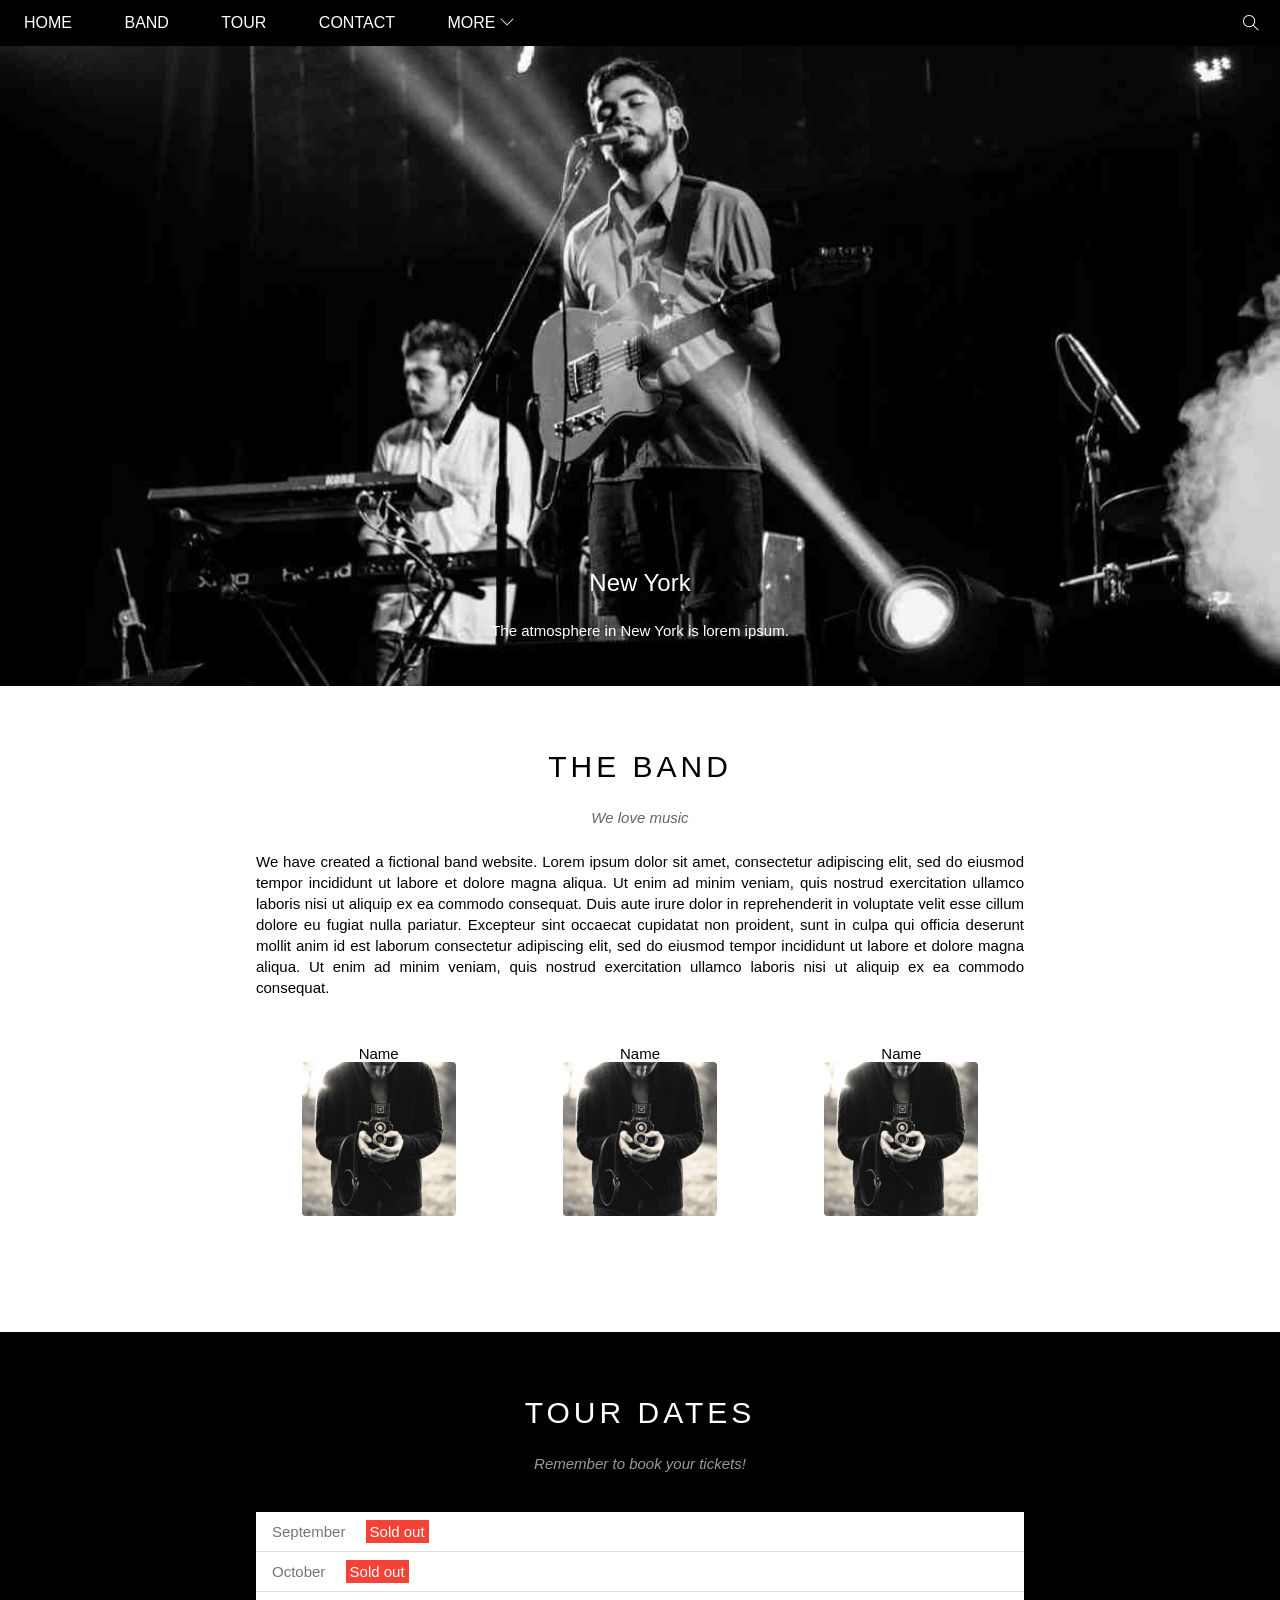
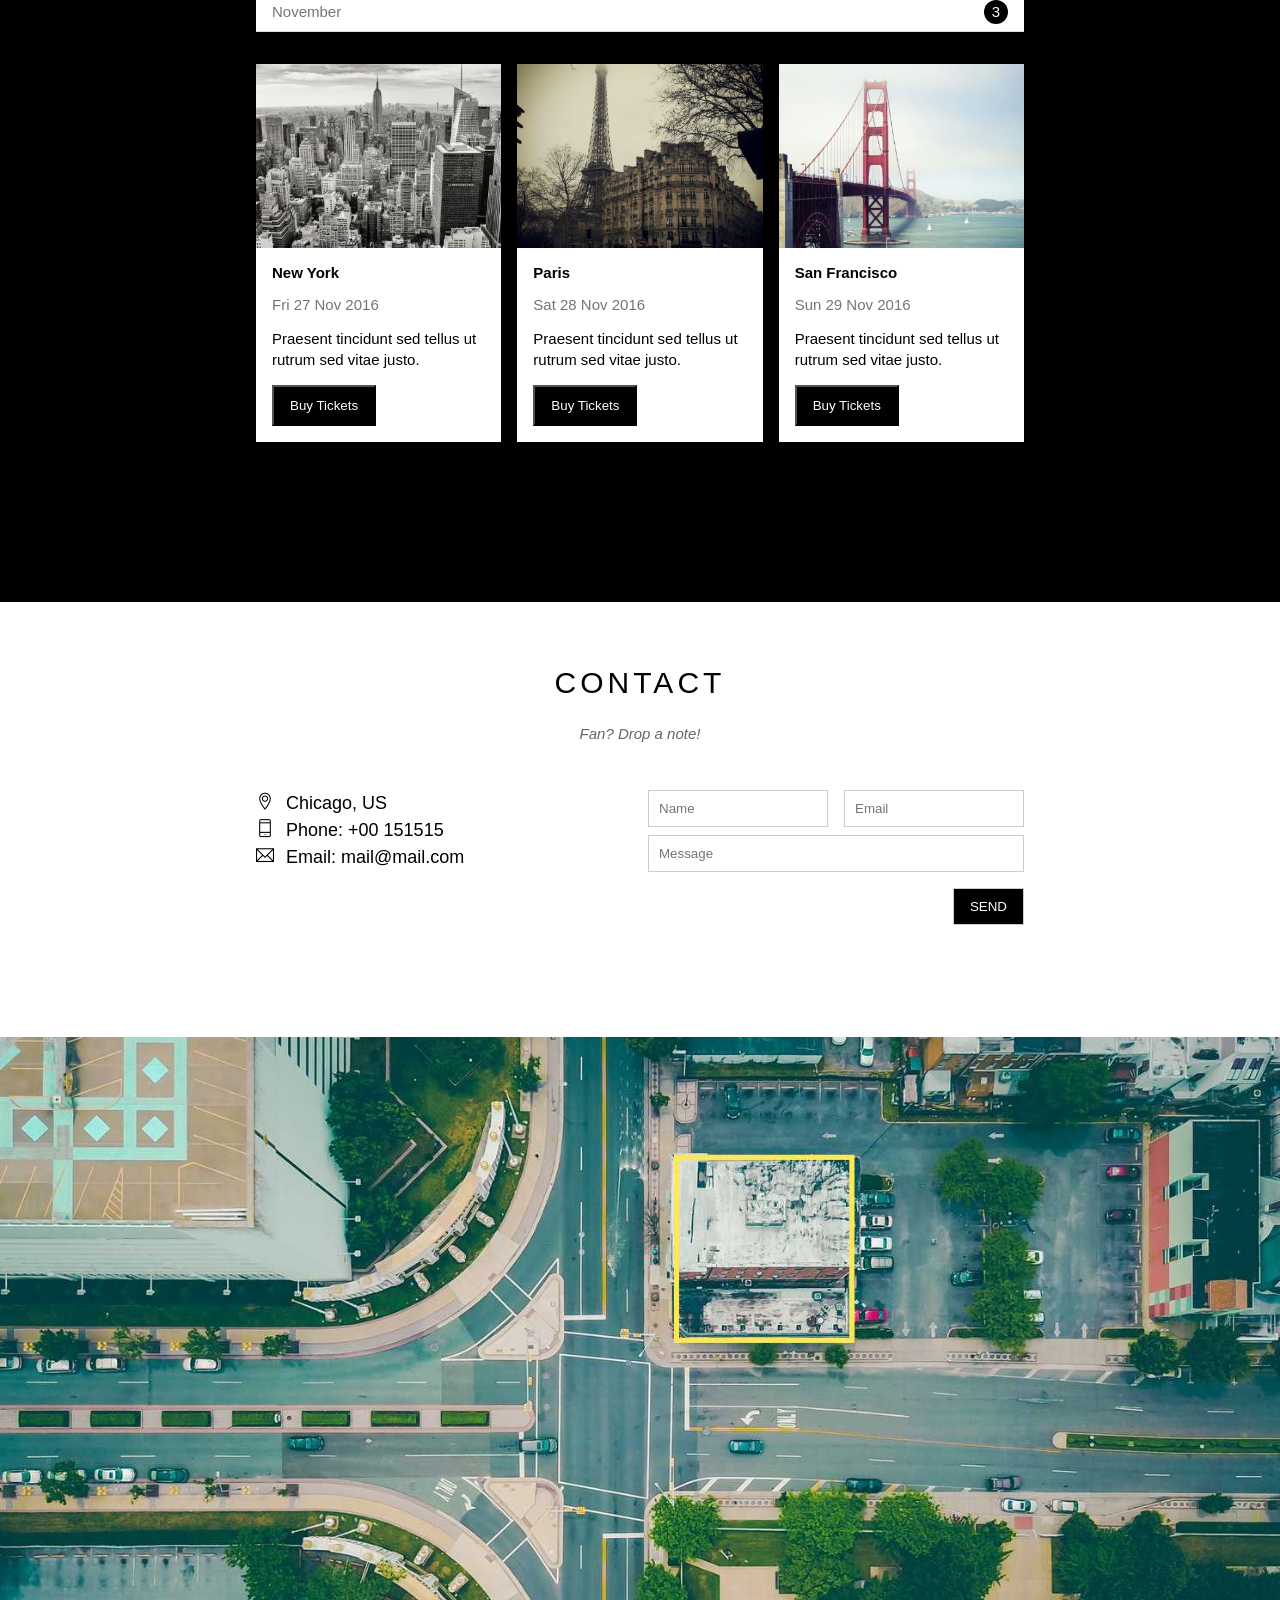
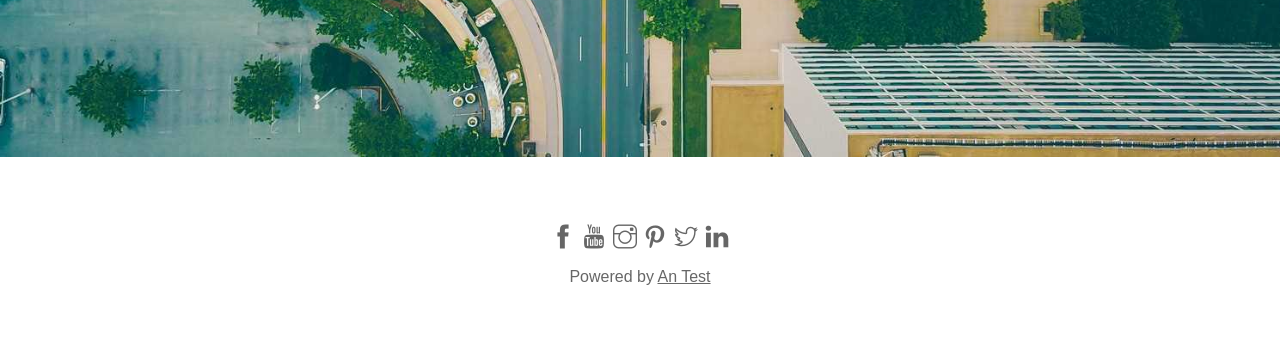
==== index.html.html @ 54dcb608 "upload" ====
<!DOCTYPE html>
<html>
    <head>
        <title>Wed An</title>
        <meta charset="utf-8">
        <link rel="stylesheet" href="./assets/css.style.css">
        <link rel="stylesheet" href="./assets/font/themify-icons/themify-icons.css">
        <link rel="stylesheet" href="./assets/responsive.css">
        <meta name="viewport" content="width=device-width, initial-scale=1">
    </head>
    <body>                          
        <div id="main">
            <div id="header">
                <!-- Begin:nav -->
             <ul id="nav">
                 <li><a href="#">Home</a></li>
                 <li><a href="#band">Band</a></li>
                 <li><a href="#tour">Tour</a></li>
                 <li><a href="#contact">Contact</a></li>
                 <li><a>More <i class="icon-down ti-angle-down"></i></a>
                    <ul class="subnav">
                        <li><a href="">Merchandise</a></li>
                        <li><a href="">Extras</a></li>
                        <li><a href="">Media</a></li>
                    </ul>
                 </li>
             </ul>
                <!-- End:nav -->

                <!-- Begin:search -->
                <div class="search-header">
                 <i class="search-icon ti-search"></i>
                </div>
                <!-- End:search -->
                <div  id="mobile-menu" class="menu-mobile-btn">
                    <i class="menu ti-menu"></i>
                </div>
            </div>
        
            <div id="slider">
                <div class="text-content">
                    <h2 class="text-heading">New York</h2>
                    <div class="text-description">The atmosphere in New York is lorem ipsum.</div>
                </div>
            </div>
            <div id="content">
                <!-- About-section -->
                <div id="band" class="content-section">
                    <h2 class="section-heading">THE BAND</h2>
                    <p class="section-sub-heading">We love music</p>
                    <p class="about-text">We have created a fictional band website. Lorem ipsum dolor sit amet, consectetur adipiscing elit, sed do eiusmod tempor incididunt ut labore et dolore magna aliqua. Ut enim ad minim veniam, quis nostrud exercitation ullamco laboris nisi ut aliquip ex ea commodo consequat. Duis aute irure dolor in reprehenderit in voluptate velit esse cillum dolore eu fugiat nulla pariatur. Excepteur sint occaecat cupidatat non proident, sunt in culpa qui officia deserunt mollit anim id est laborum consectetur adipiscing elit, sed do eiusmod tempor incididunt ut labore et dolore magna aliqua. Ut enim ad minim veniam, quis nostrud exercitation ullamco laboris nisi ut aliquip ex ea commodo consequat.</p>
                    <div class="row members-list">
                        <div class="col col-three text-center">
                            <p class="member-name">Name</p>
                            <img src="./assets/img/member/band.jpg" alt="name" class="member-img">
                        </div>
                        <div class="col col-three text-center">
                            <p class="member-name">Name</p>
                            <img src="./assets/img/member/band.jpg" alt="name" class="member-img">
                        </div>
                        <div class="col col-three text-center">
                            <p class="member-name">Name</p>
                            <img src="./assets/img/member/band.jpg" alt="name" class="member-img">
                        </div>
                    </div>
                </div>
                <!-- About-section -->

                <!-- Tour-section -->
                <div id="tour" class="tour-section">
                 <div class="content-section">
                    <h2 class="section-heading">TOUR DATES</h2>
                    <p class="section-sub-heading">Remember to book your tickets!</p>
                    <ul class="tickets-list">
                        <li>September <span class="sold-out">Sold out</span></li>
                        <li>October <span class="sold-out">Sold out</span></li>
                        <li>November <span class="quantity">3</span></li>
                    </ul>
                    <!-- places -->
                    <div class="row places-list">
                         <div class="col col-three">
                            <img src="./assets/img/tour-img/newyork.jpg" alt="New York" class="place-img">
                            <div class="place-body">
                                <h3 class="place-heading">New York</h3>
                                <p class="place-time">Fri 27 Nov 2016</p>
                                <p class="place-text">Praesent tincidunt sed tellus ut rutrum sed vitae justo.</p>
                                <button class="btn place-buy js-buy-ticket">Buy Tickets</button>
                            </div>
                        </div>
                         <div class="col col-three">
                            <img src="./assets/img/tour-img/paris.jpg" alt="Paris" class="place-img">
                            <div class="place-body">
                                <h3 class="place-heading">Paris</h3>
                                <p class="place-time">Sat 28 Nov 2016</p>
                                <p class="place-text">Praesent tincidunt sed tellus ut rutrum sed vitae justo.</p>
                                <button class=" place-buy js-buy-ticket">Buy Tickets</button>
                            </div>
                         </div>
                        <div class="col col-three">
                            <img src="./assets/img/tour-img/sanfran.jpg" alt="San Francisco" class="place-img">
                            <div class="place-body">
                                <h3 class="place-heading">San Francisco</h3>
                                <p class="place-time">Sun 29 Nov 2016</p>
                                <p class="place-text">Praesent tincidunt sed tellus ut rutrum sed vitae justo.</p>
                                <button class=" place-buy js-buy-ticket">Buy Tickets</button>
                            </div>
                        </div>    
                    </div>
                    
                 </div>
                </div>
                <!-- Contact -->
                <div id="contact" class="content-section">
                    <h2 class="section-heading">CONTACT</h2>
                    <p class="section-sub-heading">Fan? Drop a note!</p>
                    <div class="row contact-content">
                        <div class="col col-haft contact-info">
                            <p><i class="ti-location-pin"></i>Chicago, US</p>
                            <p><i class="ti-mobile"></i>Phone: +00 151515</p>
                            <p><i class="ti-email"></i>Email: mail@mail.com</p>
                        </div>
                        <div class="col col-haft contact-form">
                            <form action="">
                                <div class="row">
                                    <div class="col col-haft">
                                        <input type="text" name="" required placeholder="Name" class="form-control ">
                                    </div>
                                    <div class="col col-haft ">
                                        <input type="email" name="" required placeholder="Email" class="form-control">
                                    </div>
                                </div>
                                <div class="row mt-8">
                                    <div class="col col-full">
                                        <input type="text" name="" required placeholder="Message" class="form-control">
                                    </div>
                                </div>
                                <input class="form-submit mt-16" type="submit" value="SEND">
                            </form>
                        </div>
                    </div>
                </div>
                <div class="map-section">
                    <img src="./assets/img/map/map.jpg" alt="Map" class="">
                </div>
            </div>

            <div id="footer">
                <div class="socials-list">
                    <a href=""><i class="ti-facebook"></i></a>
                    <a href=""><i class="ti-youtube"></i></a>
                    <a href=""><i class="ti-instagram"></i></a>
                    <a href=""><i class="ti-pinterest"></i></a>
                    <a href=""><i class="ti-twitter"></i></a>
                    <a href=""><i class="ti-linkedin"></i></a>
                </div>
                <p class="copyright">Powered by <a href="" class="">An Test</a></p>
            </div>
        </div>
        <div class="modal js-modal">
            <div class="modal-container js-modal-container">
                <div class="modal-close js-modal-close">
                    <ti class="ti-close"></ti>
                </div>
                <header class="modal-header">
                    <i class="modal-heading-icon ti-bag"></i>
                    Tickets
                </header>
                <div class="modal-body">
                    <label for="ticket-quality" class="modal-label">
                        <i class="ti-shopping-cart"></i>
                        Tickets, $15 per person
                    </label>
                    <input id="ticket-quality" type="text" class="modal-input" placeholder="How many ?">
                    <label for="ticket-email" class="modal-label">
                        <i class="ti-user"></i>
                        Send to
                    </label>
                    <input id="ticket-email" type="email" class="modal-input" placeholder="Enter email... ">
                    <button id="buy-tickets">
                        Pay <i class="ti-check"></i>
                    </button>
                </div>
                <footer class="modal-footer">
                    <p class="modal-help">Need <a href="">help</a></p>
                </footer>
            </div>
        </div>

<script>
    const buyBtns = document.querySelectorAll('.js-buy-ticket')
    const modal = document.querySelector('.js-modal')
    const closeModal = document.querySelector('.js-modal-close')
    const modalcontainer = document.querySelector('.js-modal-container')
    function showModal () {
        modal.classList.add('open')
    }
    function offModal() {
        modal.classList.remove('open')
    }
    for(const buyBtn of buyBtns) {
        buyBtn.addEventListener('click', showModal)
    }
    closeModal.addEventListener('click',offModal)
    modal.addEventListener('click',offModal)
    modalcontainer.addEventListener('click', function(event){
        event.stopPropagation()
    })
</script>

<script>
    var header = document.getElementById('header');
    var mobileMenu = document.getElementById('mobile-menu');
    var headerHeight = header.clientHeight
    mobileMenu.onclick = function(){
    var isClosed = header.clientHeight === headerHeight;
    if (isClosed){
    header.style.height = 'auto';
    } else {
    header.style.height = null;
    }
    }
    // Tự động đóng khi chọn menu
    
        var menuItems = document.querySelectorAll('#nav li a[href*="#"]');
        for (var i = 0; i<menuItems.length; i++){
            var menuItem = menuItems[i];
            
            menuItem.onclick = function (event){
                var isParentMenu = this.nextElementSibling && this.nextElementSibling.classList.contains('subnav')
                if(isParentMenu){
                    event.preventDefaut(event);
                }else{
                header.style.height = null ;
                }
            }
        }






    </script>
    
    
    
    </body>
</html>
---- assets/css.style.css ----
*{
    padding: 0;
    margin: 0;
    box-sizing: border-box;
}

#main{
font-family: Arial, Helvetica, sans-serif ;
scroll-behavior: smooth;
}



/* Common */
.clear{
    clear: both;
}

.text-center{
    text-align: center !important ;
}

.mt-8{
    margin-top: 8px;
}
.mt-16{
    margin-top: 16px;
}

.row{
    margin-left: -8px;
    margin-right: -8px;
}

.row::after{
    display: block;
    content: "";
    clear: both;
}

.col{
    float: left;
    padding-left: 8px;
    padding-right: 8px;
}

.col-full{
    width: 100%;
}

.col-haft{
    width: 50%;
}

.col-three{
    width: 33.33333%;
}

/* Header */

#header{
    position: fixed;
    top: 0;
    left: 0;
    right: 0;
    height: 46px;
    background-color: black;
    z-index: 1;
}

/* Header */

#nav{
    display: inline-block;
}

#nav, .subnav{
    list-style-type: none;
}

#nav>li{
    display: inline-block;
}

#nav li {
    position: relative;
}

#nav>li>a{
    text-transform: uppercase;
}

#nav li a{
    color: white;
    text-decoration: none;
    line-height: 46px;
    padding: 0 24px;
    display:block;
}


#nav>li:hover>a{
    color: black;
    background-color: gray;
}

#nav li:active>a,
#nav .subnav li:hover{
    color: black;
    background-color: gray;
}

#nav .subnav{
    display: none;
    position: absolute;
    background-color: white;
    box-shadow: 0 0 10px rgba(0, 0, 0, .4);
}

#nav .subnav a{
    color: black;
    padding: 0 12px;
    min-width: 160px;
}



#nav li:active .subnav{
    display: block; 
}

#nav li:hover .subnav{
    display: block;
} 

#nav .icon-down{
    font-size: 14px;
}

#header .menu-mobile-btn{
    position: absolute;
    top: 0;
    right: 0;
    display: none;
}

#header .menu-mobile-btn,
#header .search-header{
    float: right;
}

#header .search-header:hover{
    background-color: tomato;
    cursor: pointer;
}

#header .menu-mobile-btn:hover{
    background-color: #ccc;
}

#header .menu-mobile-btn:hover .menu{
    color: black;
}

#header .menu,
#header .search-icon{
    color: white;
    line-height: 46px;
    padding: 0 21px;
}

/* End-Header */

/* Slider */

#slider{
    margin-top: 46px;
    padding-top: 50%;
    background: url(./img/slider/chicago.jpg) top center / cover no-repeat;
    position: relative;
}

#slider .text-content{
    position: absolute;
    bottom: 47px;
    color: white;
    width: 100%;
    
}
#slider .text-heading{
    font-weight: 500;
    font-size: 24px;
    text-align: center;
 }
#slider .text-description{
    font-size: 15px;
    margin-top: 25px;
    text-align: center;
}

/* End-Slider */

/* Content */


#content .content-section{
    width: 800px;
    max-width: 100%;
    margin-left: auto;
    margin-right: auto;
    padding: 64px 0 112px;
    padding-left: 16px;
    padding-right: 16px;
}
#content .section-heading{
    text-align: center;
    font-size: 30px;
    font-weight: 500;
    letter-spacing: 4px;
}

#content .section-sub-heading{
    text-align: center;
    font-size: 15px;
    margin-top: 25px;
    margin-bottom: 25px;
    font-style: italic;
    opacity: 0.6;
}

#content .about-text{
    font-size: 15px;
    text-align: justify;
    line-height: 1.4;
}

#content .members-list{
    margin-top: 47px;
}

#content .member-name{
    font-size: 15px;
}

#content .member-img{
    width: 154px;
    border-radius: 4px;
}

/* Tour-Section */

.tour-section{
    background-color: black;
}

.tour-section .section-heading,
.tour-section .section-sub-heading{
    color: white;
}

.tickets-list{
    background-color: white;
    margin-top: 40px;
    color: #757575;
}

.tickets-list li{
    font-size: 15px;
    list-style: none;
    padding: 11px 16px;
    border-bottom: 1px solid #ddd;
}

.tickets-list .sold-out{
    background-color: #f44336;
    color: white;
    padding: 3px 4px;
    margin-left: 16px;
}

.tickets-list .quantity{
    float: right;
    width: 24px;
    height: 24px;
    background-color: black;
    color: white;
    border-radius: 50%;
    text-align: center;
    line-height: 24px;
    margin-top: -3px;
}

/* Places */

.places-list{ 
    margin-top: 32px;
    margin-bottom: 48px;
}

.place-img:hover{
    opacity: 0.6;
}

.place-img{
    width: 100%;
    display: block;
}


.place-body{
    background-color: white;
    padding: 16px;
    font-size: 15px;
}


.place-heading{
    font-size: 15px;
    font-weight: 600;
}


.place-time{
    margin-top: 15px;
    color: #757575;
}  


.place-text{
    margin-top: 15px;
    line-height: 1.4;
}

.place-buy:hover{
    color: black;
    background-color: #ccc;
}

.place-buy{
    color: white;
    background-color: black;
    text-decoration: none;
    padding: 11px 16px;
    display: inline-block;
    margin-top: 15px;
}

.modal{
    position: fixed;
    left: 0;
    right: 0;
    bottom: 0;
    top: 0;
    background-color: rgba(0, 0, 0, .4);
    display: none;
    align-items: center;
    justify-content: center;
    font-family: Arial, Helvetica, sans-serif;
}

.modal.open{
    display: flex;
}

.modal-container{
    background-color: white;
    width: 900px;
    max-width: calc(100% - 32px);
    min-height: 200px;
    position: relative;
    animation: animation ease 0.9s;
}

.modal-close:hover{
    opacity: 1.5;
}

.modal-close{
    position: absolute;
    right: 0;
    top: 0;
    padding: 12px;
    color: white;
    cursor: pointer;
    opacity: 0.8;
}

.modal-header{
    background-color: #009688;
    height: 130px;
    display: flex;
    align-items: center;
    justify-content: center;
    color: white;
    font-size: 30px;
}

.modal-heading-icon{
    margin-right: 16px;
}

.modal-body{
    padding: 16px;
}

.modal-label{
    display: block;
    font-size: 15px;
    margin-bottom: 12px;
}

.modal-input {
    border: 1px solid #ccc;
    width: 100%;
    padding: 10px;
    font-size: 15px;
    margin-bottom: 24px;
}

#buy-tickets:hover{
    opacity: 0.8;
    color: black;
}

#buy-tickets {
    background: #009688;
    border: none;
    width: 100%;
    color: white;
    font-size: 15px;
    padding: 18px;
    text-transform: uppercase;
    cursor: pointer;
}

.modal-footer{
    padding: 16px;
    float: right;
}

.modal-footer a{
    color: #2196f3;
}

/* Contact */
.contact-content{
    margin-top: 48px;
}

.contact-info{
    font-size: 18px;
    line-height: 1.5;
}

.contact-info i[class*=ti-]{
    width: 30px;
    display: inline-block;
}

.contact-form{
    font-size: 15px;
}

.contact-form .form-control{
    padding: 10px;
    border: 1px solid #ccc;
    width: 100%;
}

.contact-form .form-submit:hover{
    background-color: #ccc;
    cursor: pointer;
    color: black;
}

.contact-form .form-submit{
    background-color: black;
    color: white;
    border: 1px solid #ccc;
    padding: 10px 16px;
    float: right;
}

.map-section img{
    width: 100%;
}

/* Footer */

#footer{
    padding: 64px 16px;
    text-align: center;
}

#footer .socials-list{
    font-size: 24px;
}

#footer .socials-list a{
    text-decoration: none;
    color: rgba(0, 0, 0, .6);
}
#footer .copyright a:hover,
#footer .socials-list a:hover{
    color: rgba(0, 0, 0, .2);

}

#footer .copyright{
    margin-top: 15px;
    color: rgba(0, 0, 0, .6);
}

#footer .copyright a{
    color: rgba(0, 0, 0, .6);

}


/* Mobile */
@media (max-width: 740px) {
    #nav > li{
        display: block;
    }

    #nav > li:first-child{
        display: inline-block;
    }

    #nav li a{
        padding: 1px 24px;
    }

    #nav .subnav{
        position: initial;
        background-color: #333;
    }

    #nav .subnav a{
        color: white;
        padding: 5px 41px;
    }

    #header .menu-mobile-btn{
        display: block;
    }

    #header .search-header{
        display: none;
    }
    #nav{
        display: block;
    }
    #header{
        overflow: hidden;
    }
}



@keyframes animation {
    from {
        opacity: 0;
        transform: translateY(-140px);
    }
    to {
        opacity: 1;
        transform: translateY(0);
    }
}
---- assets/font/themify-icons/themify-icons.css ----
@font-face {
	font-family: 'themify';
	src:url('fonts/themify.eot?-fvbane');
	src:url('fonts/themify.eot?#iefix-fvbane') format('embedded-opentype'),
		url('fonts/themify.woff?-fvbane') format('woff'),
		url('fonts/themify.ttf?-fvbane') format('truetype'),
		url('fonts/themify.svg?-fvbane#themify') format('svg');
	font-weight: normal;
	font-style: normal;
}

[class^="ti-"], [class*=" ti-"] {
	font-family: 'themify';
	speak: none;
	font-style: normal;
	font-weight: normal;
	font-variant: normal;
	text-transform: none;
	line-height: 1;

	/* Better Font Rendering =========== */
	-webkit-font-smoothing: antialiased;
	-moz-osx-font-smoothing: grayscale;
}

.ti-wand:before {
	content: "\e600";
}
.ti-volume:before {
	content: "\e601";
}
.ti-user:before {
	content: "\e602";
}
.ti-unlock:before {
	content: "\e603";
}
.ti-unlink:before {
	content: "\e604";
}
.ti-trash:before {
	content: "\e605";
}
.ti-thought:before {
	content: "\e606";
}
.ti-target:before {
	content: "\e607";
}
.ti-tag:before {
	content: "\e608";
}
.ti-tablet:before {
	content: "\e609";
}
.ti-star:before {
	content: "\e60a";
}
.ti-spray:before {
	content: "\e60b";
}
.ti-signal:before {
	content: "\e60c";
}
.ti-shopping-cart:before {
	content: "\e60d";
}
.ti-shopping-cart-full:before {
	content: "\e60e";
}
.ti-settings:before {
	content: "\e60f";
}
.ti-search:before {
	content: "\e610";
}
.ti-zoom-in:before {
	content: "\e611";
}
.ti-zoom-out:before {
	content: "\e612";
}
.ti-cut:before {
	content: "\e613";
}
.ti-ruler:before {
	content: "\e614";
}
.ti-ruler-pencil:before {
	content: "\e615";
}
.ti-ruler-alt:before {
	content: "\e616";
}
.ti-bookmark:before {
	content: "\e617";
}
.ti-bookmark-alt:before {
	content: "\e618";
}
.ti-reload:before {
	content: "\e619";
}
.ti-plus:before {
	content: "\e61a";
}
.ti-pin:before {
	content: "\e61b";
}
.ti-pencil:before {
	content: "\e61c";
}
.ti-pencil-alt:before {
	content: "\e61d";
}
.ti-paint-roller:before {
	content: "\e61e";
}
.ti-paint-bucket:before {
	content: "\e61f";
}
.ti-na:before {
	content: "\e620";
}
.ti-mobile:before {
	content: "\e621";
}
.ti-minus:before {
	content: "\e622";
}
.ti-medall:before {
	content: "\e623";
}
.ti-medall-alt:before {
	content: "\e624";
}
.ti-marker:before {
	content: "\e625";
}
.ti-marker-alt:before {
	content: "\e626";
}
.ti-arrow-up:before {
	content: "\e627";
}
.ti-arrow-right:before {
	content: "\e628";
}
.ti-arrow-left:before {
	content: "\e629";
}
.ti-arrow-down:before {
	content: "\e62a";
}
.ti-lock:before {
	content: "\e62b";
}
.ti-location-arrow:before {
	content: "\e62c";
}
.ti-link:before {
	content: "\e62d";
}
.ti-layout:before {
	content: "\e62e";
}
.ti-layers:before {
	content: "\e62f";
}
.ti-layers-alt:before {
	content: "\e630";
}
.ti-key:before {
	content: "\e631";
}
.ti-import:before {
	content: "\e632";
}
.ti-image:before {
	content: "\e633";
}
.ti-heart:before {
	content: "\e634";
}
.ti-heart-broken:before {
	content: "\e635";
}
.ti-hand-stop:before {
	content: "\e636";
}
.ti-hand-open:before {
	content: "\e637";
}
.ti-hand-drag:before {
	content: "\e638";
}
.ti-folder:before {
	content: "\e639";
}
.ti-flag:before {
	content: "\e63a";
}
.ti-flag-alt:before {
	content: "\e63b";
}
.ti-flag-alt-2:before {
	content: "\e63c";
}
.ti-eye:before {
	content: "\e63d";
}
.ti-export:before {
	content: "\e63e";
}
.ti-exchange-vertical:before {
	content: "\e63f";
}
.ti-desktop:before {
	content: "\e640";
}
.ti-cup:before {
	content: "\e641";
}
.ti-crown:before {
	content: "\e642";
}
.ti-comments:before {
	content: "\e643";
}
.ti-comment:before {
	content: "\e644";
}
.ti-comment-alt:before {
	content: "\e645";
}
.ti-close:before {
	content: "\e646";
}
.ti-clip:before {
	content: "\e647";
}
.ti-angle-up:before {
	content: "\e648";
}
.ti-angle-right:before {
	content: "\e649";
}
.ti-angle-left:before {
	content: "\e64a";
}
.ti-angle-down:before {
	content: "\e64b";
}
.ti-check:before {
	content: "\e64c";
}
.ti-check-box:before {
	content: "\e64d";
}
.ti-camera:before {
	content: "\e64e";
}
.ti-announcement:before {
	content: "\e64f";
}
.ti-brush:before {
	content: "\e650";
}
.ti-briefcase:before {
	content: "\e651";
}
.ti-bolt:before {
	content: "\e652";
}
.ti-bolt-alt:before {
	content: "\e653";
}
.ti-blackboard:before {
	content: "\e654";
}
.ti-bag:before {
	content: "\e655";
}
.ti-move:before {
	content: "\e656";
}
.ti-arrows-vertical:before {
	content: "\e657";
}
.ti-arrows-horizontal:before {
	content: "\e658";
}
.ti-fullscreen:before {
	content: "\e659";
}
.ti-arrow-top-right:before {
	content: "\e65a";
}
.ti-arrow-top-left:before {
	content: "\e65b";
}
.ti-arrow-circle-up:before {
	content: "\e65c";
}
.ti-arrow-circle-right:before {
	content: "\e65d";
}
.ti-arrow-circle-left:before {
	content: "\e65e";
}
.ti-arrow-circle-down:before {
	content: "\e65f";
}
.ti-angle-double-up:before {
	content: "\e660";
}
.ti-angle-double-right:before {
	content: "\e661";
}
.ti-angle-double-left:before {
	content: "\e662";
}
.ti-angle-double-down:before {
	content: "\e663";
}
.ti-zip:before {
	content: "\e664";
}
.ti-world:before {
	content: "\e665";
}
.ti-wheelchair:before {
	content: "\e666";
}
.ti-view-list:before {
	content: "\e667";
}
.ti-view-list-alt:before {
	content: "\e668";
}
.ti-view-grid:before {
	content: "\e669";
}
.ti-uppercase:before {
	content: "\e66a";
}
.ti-upload:before {
	content: "\e66b";
}
.ti-underline:before {
	content: "\e66c";
}
.ti-truck:before {
	content: "\e66d";
}
.ti-timer:before {
	content: "\e66e";
}
.ti-ticket:before {
	content: "\e66f";
}
.ti-thumb-up:before {
	content: "\e670";
}
.ti-thumb-down:before {
	content: "\e671";
}
.ti-text:before {
	content: "\e672";
}
.ti-stats-up:before {
	content: "\e673";
}
.ti-stats-down:before {
	content: "\e674";
}
.ti-split-v:before {
	content: "\e675";
}
.ti-split-h:before {
	content: "\e676";
}
.ti-smallcap:before {
	content: "\e677";
}
.ti-shine:before {
	content: "\e678";
}
.ti-shift-right:before {
	content: "\e679";
}
.ti-shift-left:before {
	content: "\e67a";
}
.ti-shield:before {
	content: "\e67b";
}
.ti-notepad:before {
	content: "\e67c";
}
.ti-server:before {
	content: "\e67d";
}
.ti-quote-right:before {
	content: "\e67e";
}
.ti-quote-left:before {
	content: "\e67f";
}
.ti-pulse:before {
	content: "\e680";
}
.ti-printer:before {
	content: "\e681";
}
.ti-power-off:before {
	content: "\e682";
}
.ti-plug:before {
	content: "\e683";
}
.ti-pie-chart:before {
	content: "\e684";
}
.ti-paragraph:before {
	content: "\e685";
}
.ti-panel:before {
	content: "\e686";
}
.ti-package:before {
	content: "\e687";
}
.ti-music:before {
	content: "\e688";
}
.ti-music-alt:before {
	content: "\e689";
}
.ti-mouse:before {
	content: "\e68a";
}
.ti-mouse-alt:before {
	content: "\e68b";
}
.ti-money:before {
	content: "\e68c";
}
.ti-microphone:before {
	content: "\e68d";
}
.ti-menu:before {
	content: "\e68e";
}
.ti-menu-alt:before {
	content: "\e68f";
}
.ti-map:before {
	content: "\e690";
}
.ti-map-alt:before {
	content: "\e691";
}
.ti-loop:before {
	content: "\e692";
}
.ti-location-pin:before {
	content: "\e693";
}
.ti-list:before {
	content: "\e694";
}
.ti-light-bulb:before {
	content: "\e695";
}
.ti-Italic:before {
	content: "\e696";
}
.ti-info:before {
	content: "\e697";
}
.ti-infinite:before {
	content: "\e698";
}
.ti-id-badge:before {
	content: "\e699";
}
.ti-hummer:before {
	content: "\e69a";
}
.ti-home:before {
	content: "\e69b";
}
.ti-help:before {
	content: "\e69c";
}
.ti-headphone:before {
	content: "\e69d";
}
.ti-harddrives:before {
	content: "\e69e";
}
.ti-harddrive:before {
	content: "\e69f";
}
.ti-gift:before {
	content: "\e6a0";
}
.ti-game:before {
	content: "\e6a1";
}
.ti-filter:before {
	content: "\e6a2";
}
.ti-files:before {
	content: "\e6a3";
}
.ti-file:before {
	content: "\e6a4";
}
.ti-eraser:before {
	content: "\e6a5";
}
.ti-envelope:before {
	content: "\e6a6";
}
.ti-download:before {
	content: "\e6a7";
}
.ti-direction:before {
	content: "\e6a8";
}
.ti-direction-alt:before {
	content: "\e6a9";
}
.ti-dashboard:before {
	content: "\e6aa";
}
.ti-control-stop:before {
	content: "\e6ab";
}
.ti-control-shuffle:before {
	content: "\e6ac";
}
.ti-control-play:before {
	content: "\e6ad";
}
.ti-control-pause:before {
	content: "\e6ae";
}
.ti-control-forward:before {
	content: "\e6af";
}
.ti-control-backward:before {
	content: "\e6b0";
}
.ti-cloud:before {
	content: "\e6b1";
}
.ti-cloud-up:before {
	content: "\e6b2";
}
.ti-cloud-down:before {
	content: "\e6b3";
}
.ti-clipboard:before {
	content: "\e6b4";
}
.ti-car:before {
	content: "\e6b5";
}
.ti-calendar:before {
	content: "\e6b6";
}
.ti-book:before {
	content: "\e6b7";
}
.ti-bell:before {
	content: "\e6b8";
}
.ti-basketball:before {
	content: "\e6b9";
}
.ti-bar-chart:before {
	content: "\e6ba";
}
.ti-bar-chart-alt:before {
	content: "\e6bb";
}
.ti-back-right:before {
	content: "\e6bc";
}
.ti-back-left:before {
	content: "\e6bd";
}
.ti-arrows-corner:before {
	content: "\e6be";
}
.ti-archive:before {
	content: "\e6bf";
}
.ti-anchor:before {
	content: "\e6c0";
}
.ti-align-right:before {
	content: "\e6c1";
}
.ti-align-left:before {
	content: "\e6c2";
}
.ti-align-justify:before {
	content: "\e6c3";
}
.ti-align-center:before {
	content: "\e6c4";
}
.ti-alert:before {
	content: "\e6c5";
}
.ti-alarm-clock:before {
	content: "\e6c6";
}
.ti-agenda:before {
	content: "\e6c7";
}
.ti-write:before {
	content: "\e6c8";
}
.ti-window:before {
	content: "\e6c9";
}
.ti-widgetized:before {
	content: "\e6ca";
}
.ti-widget:before {
	content: "\e6cb";
}
.ti-widget-alt:before {
	content: "\e6cc";
}
.ti-wallet:before {
	content: "\e6cd";
}
.ti-video-clapper:before {
	content: "\e6ce";
}
.ti-video-camera:before {
	content: "\e6cf";
}
.ti-vector:before {
	content: "\e6d0";
}
.ti-themify-logo:before {
	content: "\e6d1";
}
.ti-themify-favicon:before {
	content: "\e6d2";
}
.ti-themify-favicon-alt:before {
	content: "\e6d3";
}
.ti-support:before {
	content: "\e6d4";
}
.ti-stamp:before {
	content: "\e6d5";
}
.ti-split-v-alt:before {
	content: "\e6d6";
}
.ti-slice:before {
	content: "\e6d7";
}
.ti-shortcode:before {
	content: "\e6d8";
}
.ti-shift-right-alt:before {
	content: "\e6d9";
}
.ti-shift-left-alt:before {
	content: "\e6da";
}
.ti-ruler-alt-2:before {
	content: "\e6db";
}
.ti-receipt:before {
	content: "\e6dc";
}
.ti-pin2:before {
	content: "\e6dd";
}
.ti-pin-alt:before {
	content: "\e6de";
}
.ti-pencil-alt2:before {
	content: "\e6df";
}
.ti-palette:before {
	content: "\e6e0";
}
.ti-more:before {
	content: "\e6e1";
}
.ti-more-alt:before {
	content: "\e6e2";
}
.ti-microphone-alt:before {
	content: "\e6e3";
}
.ti-magnet:before {
	content: "\e6e4";
}
.ti-line-double:before {
	content: "\e6e5";
}
.ti-line-dotted:before {
	content: "\e6e6";
}
.ti-line-dashed:before {
	content: "\e6e7";
}
.ti-layout-width-full:before {
	content: "\e6e8";
}
.ti-layout-width-default:before {
	content: "\e6e9";
}
.ti-layout-width-default-alt:before {
	content: "\e6ea";
}
.ti-layout-tab:before {
	content: "\e6eb";
}
.ti-layout-tab-window:before {
	content: "\e6ec";
}
.ti-layout-tab-v:before {
	content: "\e6ed";
}
.ti-layout-tab-min:before {
	content: "\e6ee";
}
.ti-layout-slider:before {
	content: "\e6ef";
}
.ti-layout-slider-alt:before {
	content: "\e6f0";
}
.ti-layout-sidebar-right:before {
	content: "\e6f1";
}
.ti-layout-sidebar-none:before {
	content: "\e6f2";
}
.ti-layout-sidebar-left:before {
	content: "\e6f3";
}
.ti-layout-placeholder:before {
	content: "\e6f4";
}
.ti-layout-menu:before {
	content: "\e6f5";
}
.ti-layout-menu-v:before {
	content: "\e6f6";
}
.ti-layout-menu-separated:before {
	content: "\e6f7";
}
.ti-layout-menu-full:before {
	content: "\e6f8";
}
.ti-layout-media-right-alt:before {
	content: "\e6f9";
}
.ti-layout-media-right:before {
	content: "\e6fa";
}
.ti-layout-media-overlay:before {
	content: "\e6fb";
}
.ti-layout-media-overlay-alt:before {
	content: "\e6fc";
}
.ti-layout-media-overlay-alt-2:before {
	content: "\e6fd";
}
.ti-layout-media-left-alt:before {
	content: "\e6fe";
}
.ti-layout-media-left:before {
	content: "\e6ff";
}
.ti-layout-media-center-alt:before {
	content: "\e700";
}
.ti-layout-media-center:before {
	content: "\e701";
}
.ti-layout-list-thumb:before {
	content: "\e702";
}
.ti-layout-list-thumb-alt:before {
	content: "\e703";
}
.ti-layout-list-post:before {
	content: "\e704";
}
.ti-layout-list-large-image:before {
	content: "\e705";
}
.ti-layout-line-solid:before {
	content: "\e706";
}
.ti-layout-grid4:before {
	content: "\e707";
}
.ti-layout-grid3:before {
	content: "\e708";
}
.ti-layout-grid2:before {
	content: "\e709";
}
.ti-layout-grid2-thumb:before {
	content: "\e70a";
}
.ti-layout-cta-right:before {
	content: "\e70b";
}
.ti-layout-cta-left:before {
	content: "\e70c";
}
.ti-layout-cta-center:before {
	content: "\e70d";
}
.ti-layout-cta-btn-right:before {
	content: "\e70e";
}
.ti-layout-cta-btn-left:before {
	content: "\e70f";
}
.ti-layout-column4:before {
	content: "\e710";
}
.ti-layout-column3:before {
	content: "\e711";
}
.ti-layout-column2:before {
	content: "\e712";
}
.ti-layout-accordion-separated:before {
	content: "\e713";
}
.ti-layout-accordion-merged:before {
	content: "\e714";
}
.ti-layout-accordion-list:before {
	content: "\e715";
}
.ti-ink-pen:before {
	content: "\e716";
}
.ti-info-alt:before {
	content: "\e717";
}
.ti-help-alt:before {
	content: "\e718";
}
.ti-headphone-alt:before {
	content: "\e719";
}
.ti-hand-point-up:before {
	content: "\e71a";
}
.ti-hand-point-right:before {
	content: "\e71b";
}
.ti-hand-point-left:before {
	content: "\e71c";
}
.ti-hand-point-down:before {
	content: "\e71d";
}
.ti-gallery:before {
	content: "\e71e";
}
.ti-face-smile:before {
	content: "\e71f";
}
.ti-face-sad:before {
	content: "\e720";
}
.ti-credit-card:before {
	content: "\e721";
}
.ti-control-skip-forward:before {
	content: "\e722";
}
.ti-control-skip-backward:before {
	content: "\e723";
}
.ti-control-record:before {
	content: "\e724";
}
.ti-control-eject:before {
	content: "\e725";
}
.ti-comments-smiley:before {
	content: "\e726";
}
.ti-brush-alt:before {
	content: "\e727";
}
.ti-youtube:before {
	content: "\e728";
}
.ti-vimeo:before {
	content: "\e729";
}
.ti-twitter:before {
	content: "\e72a";
}
.ti-time:before {
	content: "\e72b";
}
.ti-tumblr:before {
	content: "\e72c";
}
.ti-skype:before {
	content: "\e72d";
}
.ti-share:before {
	content: "\e72e";
}
.ti-share-alt:before {
	content: "\e72f";
}
.ti-rocket:before {
	content: "\e730";
}
.ti-pinterest:before {
	content: "\e731";
}
.ti-new-window:before {
	content: "\e732";
}
.ti-microsoft:before {
	content: "\e733";
}
.ti-list-ol:before {
	content: "\e734";
}
.ti-linkedin:before {
	content: "\e735";
}
.ti-layout-sidebar-2:before {
	content: "\e736";
}
.ti-layout-grid4-alt:before {
	content: "\e737";
}
.ti-layout-grid3-alt:before {
	content: "\e738";
}
.ti-layout-grid2-alt:before {
	content: "\e739";
}
.ti-layout-column4-alt:before {
	content: "\e73a";
}
.ti-layout-column3-alt:before {
	content: "\e73b";
}
.ti-layout-column2-alt:before {
	content: "\e73c";
}
.ti-instagram:before {
	content: "\e73d";
}
.ti-google:before {
	content: "\e73e";
}
.ti-github:before {
	content: "\e73f";
}
.ti-flickr:before {
	content: "\e740";
}
.ti-facebook:before {
	content: "\e741";
}
.ti-dropbox:before {
	content: "\e742";
}
.ti-dribbble:before {
	content: "\e743";
}
.ti-apple:before {
	content: "\e744";
}
.ti-android:before {
	content: "\e745";
}
.ti-save:before {
	content: "\e746";
}
.ti-save-alt:before {
	content: "\e747";
}
.ti-yahoo:before {
	content: "\e748";
}
.ti-wordpress:before {
	content: "\e749";
}
.ti-vimeo-alt:before {
	content: "\e74a";
}
.ti-twitter-alt:before {
	content: "\e74b";
}
.ti-tumblr-alt:before {
	content: "\e74c";
}
.ti-trello:before {
	content: "\e74d";
}
.ti-stack-overflow:before {
	content: "\e74e";
}
.ti-soundcloud:before {
	content: "\e74f";
}
.ti-sharethis:before {
	content: "\e750";
}
.ti-sharethis-alt:before {
	content: "\e751";
}
.ti-reddit:before {
	content: "\e752";
}
.ti-pinterest-alt:before {
	content: "\e753";
}
.ti-microsoft-alt:before {
	content: "\e754";
}
.ti-linux:before {
	content: "\e755";
}
.ti-jsfiddle:before {
	content: "\e756";
}
.ti-joomla:before {
	content: "\e757";
}
.ti-html5:before {
	content: "\e758";
}
.ti-flickr-alt:before {
	content: "\e759";
}
.ti-email:before {
	content: "\e75a";
}
.ti-drupal:before {
	content: "\e75b";
}
.ti-dropbox-alt:before {
	content: "\e75c";
}
.ti-css3:before {
	content: "\e75d";
}
.ti-rss:before {
	content: "\e75e";
}
.ti-rss-alt:before {
	content: "\e75f";
}
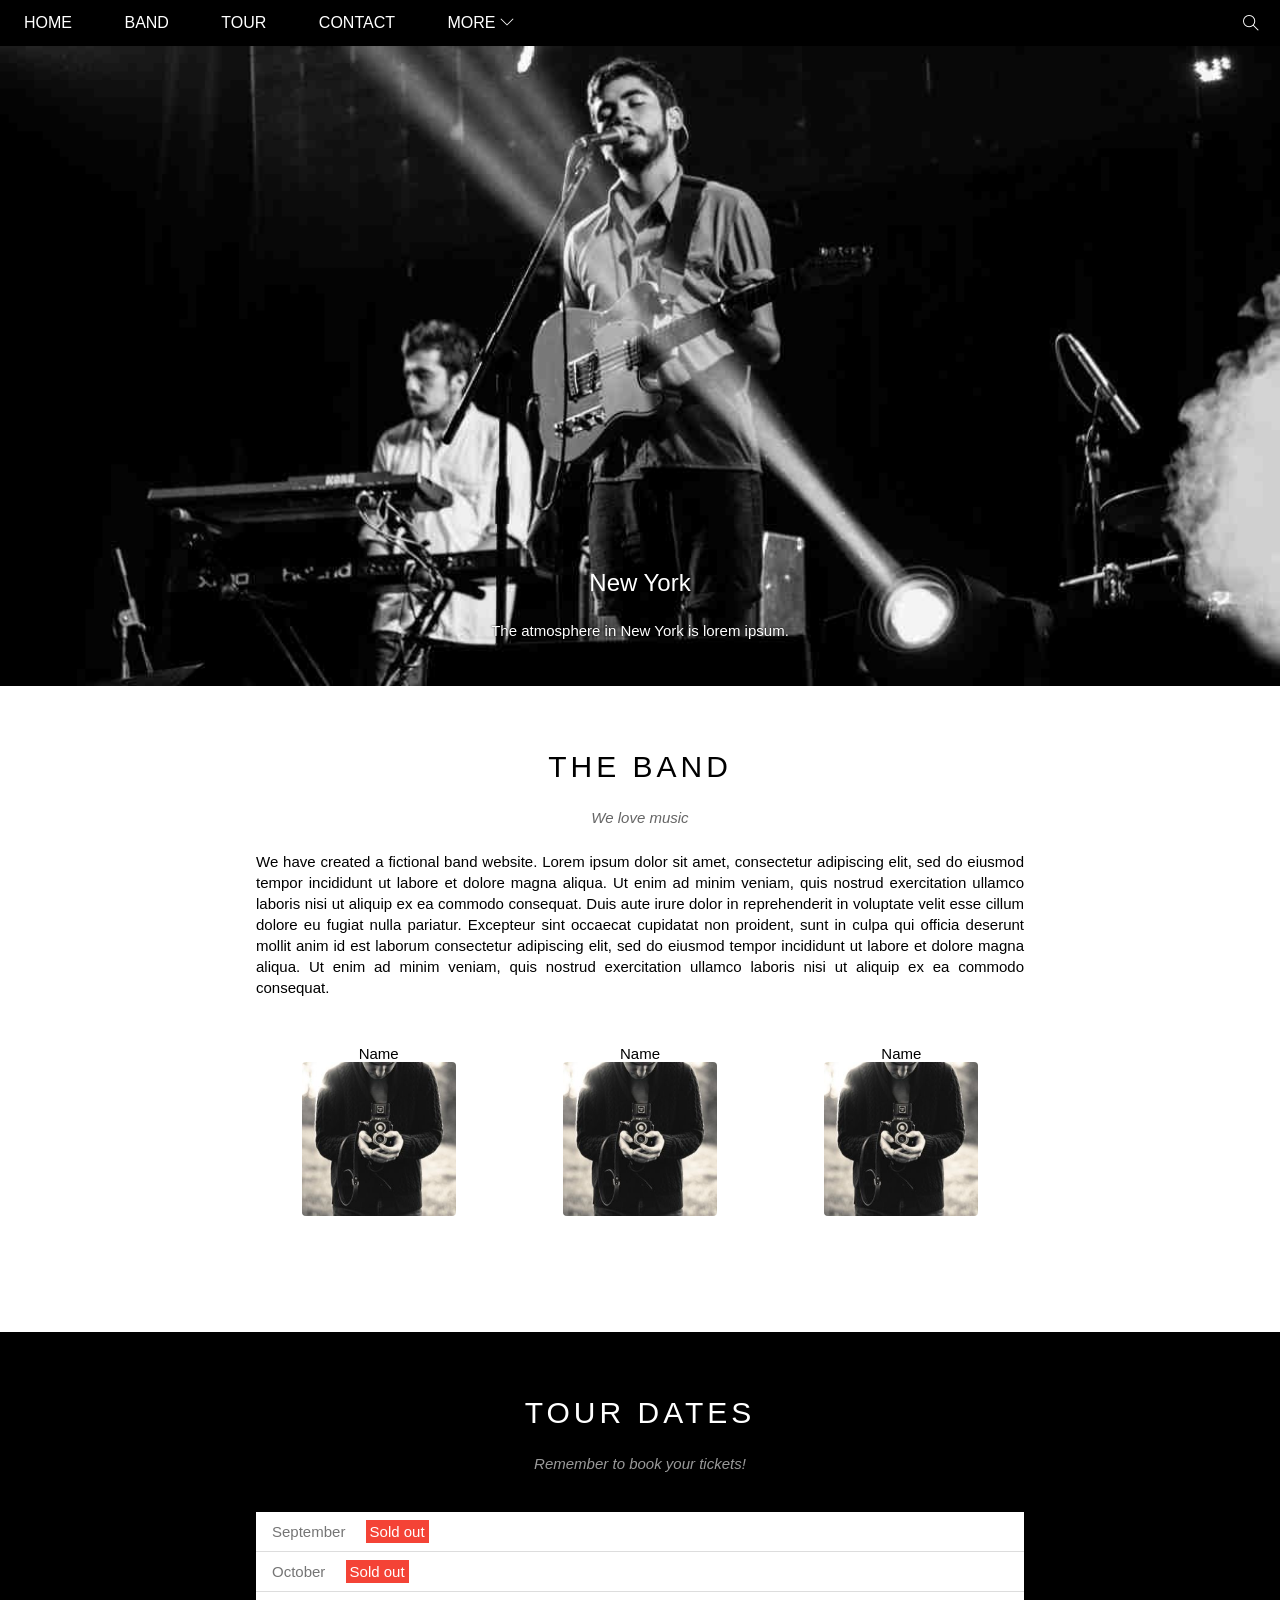
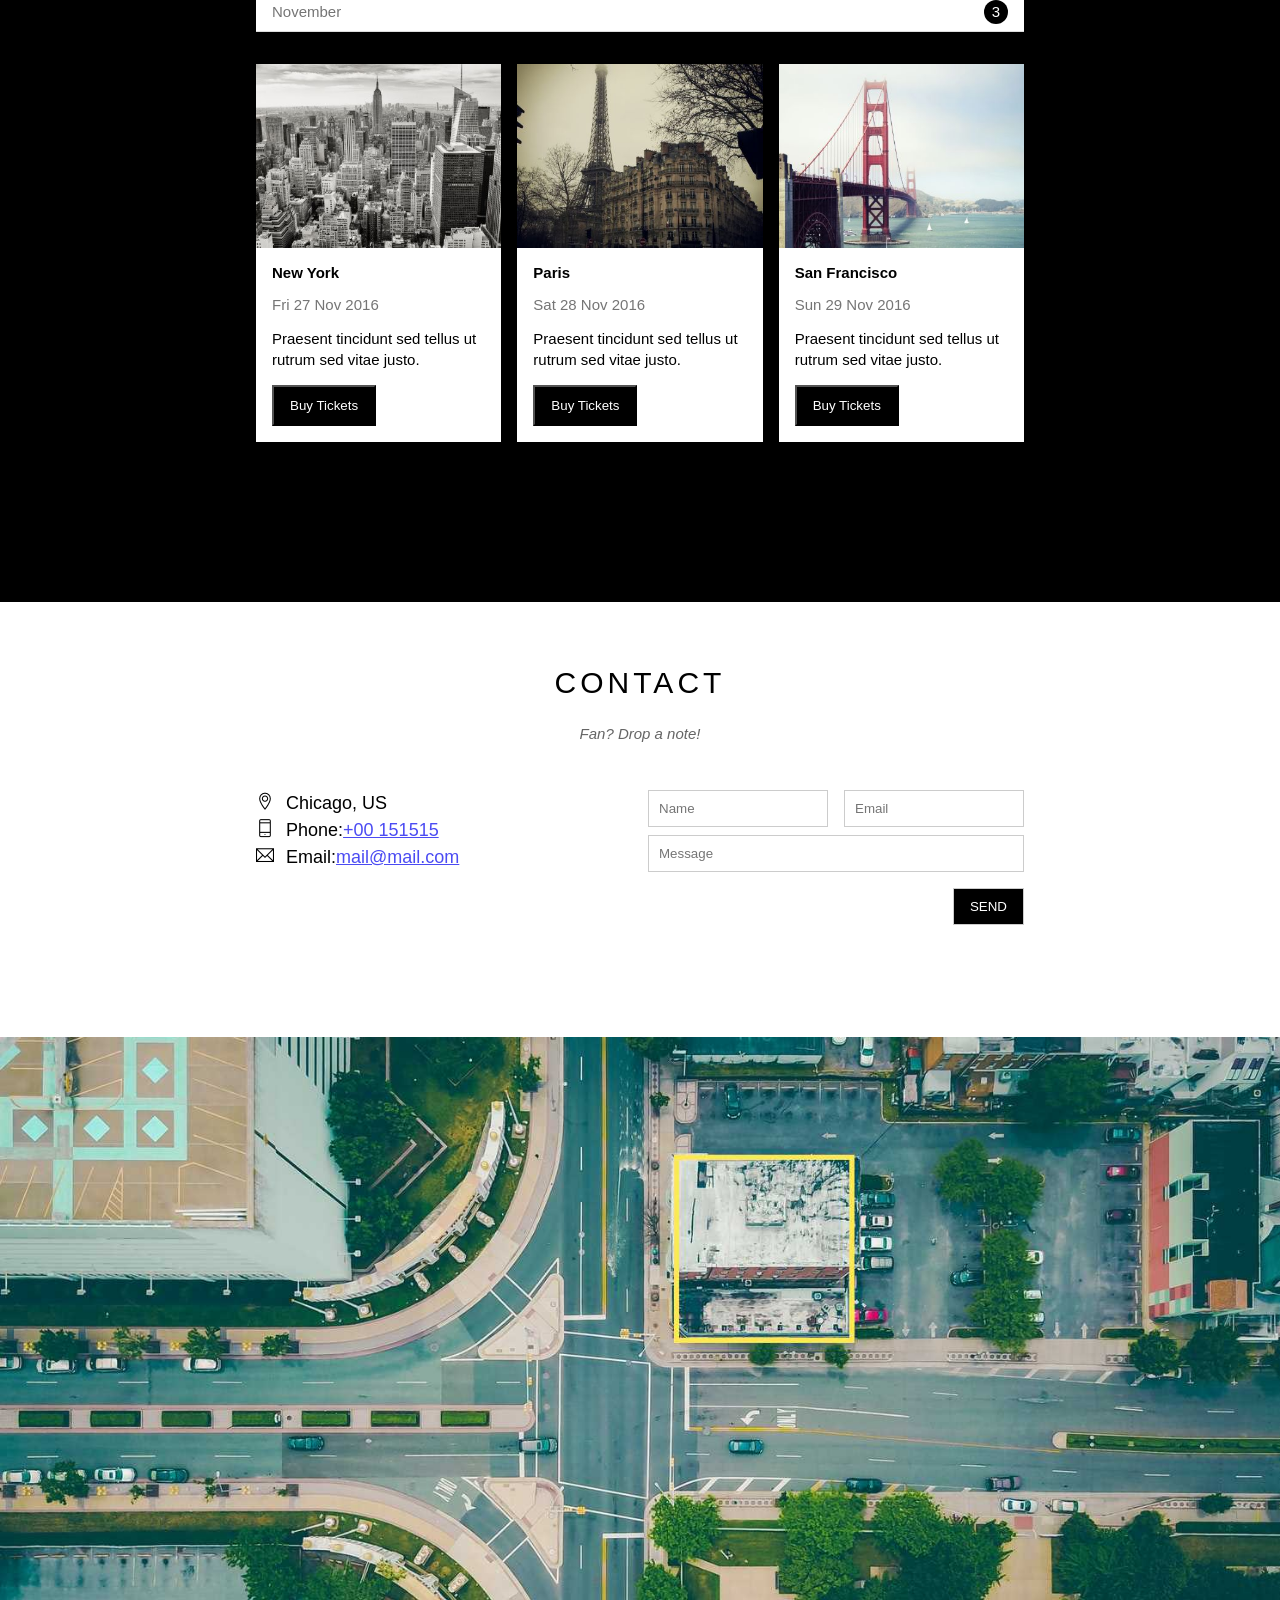
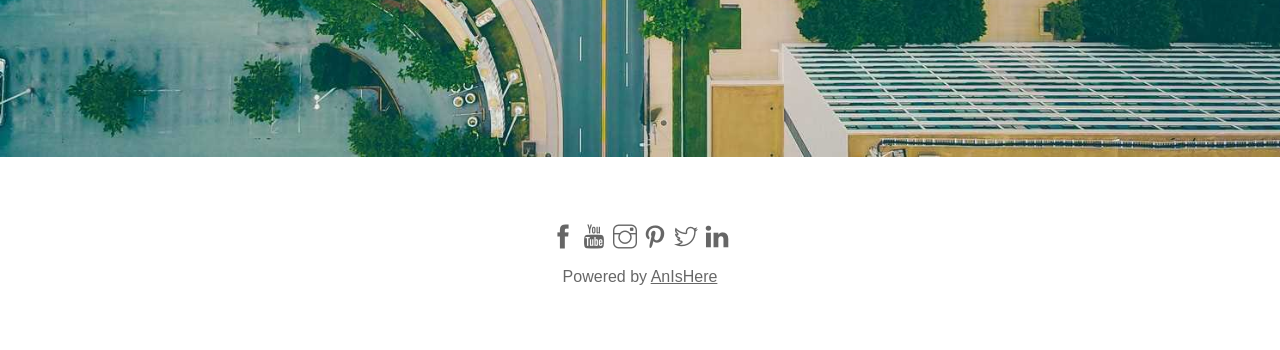
==== commit 560e8cfd: "new upload" ====
--- a/index.html.html
+++ b/index.html.html
@@ -1,7 +1,7 @@
 <!DOCTYPE html>
 <html>
     <head>
-        <title>Wed An</title>
+        <title>AnIsHere</title>
         <meta charset="utf-8">
         <link rel="stylesheet" href="./assets/css.style.css">
         <link rel="stylesheet" href="./assets/font/themify-icons/themify-icons.css">
@@ -50,15 +50,15 @@
                     <p class="section-sub-heading">We love music</p>
                     <p class="about-text">We have created a fictional band website. Lorem ipsum dolor sit amet, consectetur adipiscing elit, sed do eiusmod tempor incididunt ut labore et dolore magna aliqua. Ut enim ad minim veniam, quis nostrud exercitation ullamco laboris nisi ut aliquip ex ea commodo consequat. Duis aute irure dolor in reprehenderit in voluptate velit esse cillum dolore eu fugiat nulla pariatur. Excepteur sint occaecat cupidatat non proident, sunt in culpa qui officia deserunt mollit anim id est laborum consectetur adipiscing elit, sed do eiusmod tempor incididunt ut labore et dolore magna aliqua. Ut enim ad minim veniam, quis nostrud exercitation ullamco laboris nisi ut aliquip ex ea commodo consequat.</p>
                     <div class="row members-list">
-                        <div class="col col-three text-center">
+                        <div class="member-mobile col col-three text-center">
                             <p class="member-name">Name</p>
                             <img src="./assets/img/member/band.jpg" alt="name" class="member-img">
                         </div>
-                        <div class="col col-three text-center">
+                        <div class="member-mobile col col-three text-center">
                             <p class="member-name">Name</p>
                             <img src="./assets/img/member/band.jpg" alt="name" class="member-img">
                         </div>
-                        <div class="col col-three text-center">
+                        <div class="member-mobile col col-three text-center">
                             <p class="member-name">Name</p>
                             <img src="./assets/img/member/band.jpg" alt="name" class="member-img">
                         </div>
@@ -78,31 +78,31 @@
                     </ul>
                     <!-- places -->
                     <div class="row places-list">
-                         <div class="col col-three">
+                         <div class="col col-three col-full-mobile mt-16">
                             <img src="./assets/img/tour-img/newyork.jpg" alt="New York" class="place-img">
                             <div class="place-body">
                                 <h3 class="place-heading">New York</h3>
                                 <p class="place-time">Fri 27 Nov 2016</p>
                                 <p class="place-text">Praesent tincidunt sed tellus ut rutrum sed vitae justo.</p>
-                                <button class="btn place-buy js-buy-ticket">Buy Tickets</button>
+                                <button class="btn place-buy js-buy-ticket mobile-full-width">Buy Tickets</button>
                             </div>
                         </div>
-                         <div class="col col-three">
+                         <div class="col col-three col-full-mobile mt-16">
                             <img src="./assets/img/tour-img/paris.jpg" alt="Paris" class="place-img">
                             <div class="place-body">
                                 <h3 class="place-heading">Paris</h3>
                                 <p class="place-time">Sat 28 Nov 2016</p>
                                 <p class="place-text">Praesent tincidunt sed tellus ut rutrum sed vitae justo.</p>
-                                <button class=" place-buy js-buy-ticket">Buy Tickets</button>
+                                <button class=" place-buy js-buy-ticket mobile-full-width">Buy Tickets</button>
                             </div>
                          </div>
-                        <div class="col col-three">
+                        <div class="col col-three col-full-mobile mt-16">
                             <img src="./assets/img/tour-img/sanfran.jpg" alt="San Francisco" class="place-img">
                             <div class="place-body">
                                 <h3 class="place-heading">San Francisco</h3>
                                 <p class="place-time">Sun 29 Nov 2016</p>
                                 <p class="place-text">Praesent tincidunt sed tellus ut rutrum sed vitae justo.</p>
-                                <button class=" place-buy js-buy-ticket">Buy Tickets</button>
+                                <button class=" place-buy js-buy-ticket mobile-full-width">Buy Tickets</button>
                             </div>
                         </div>    
                     </div>
@@ -114,18 +114,18 @@
                     <h2 class="section-heading">CONTACT</h2>
                     <p class="section-sub-heading">Fan? Drop a note!</p>
                     <div class="row contact-content">
-                        <div class="col col-haft contact-info">
+                        <div class="col col-haft col-full-mobile contact-info">
                             <p><i class="ti-location-pin"></i>Chicago, US</p>
-                            <p><i class="ti-mobile"></i>Phone: +00 151515</p>
-                            <p><i class="ti-email"></i>Email: mail@mail.com</p>
-                        </div>
-                        <div class="col col-haft contact-form">
+                            <p><i class="ti-mobile"></i>Phone:<a href="tel:+00 151515">+00 151515</a></p>
+                            <p><i class="ti-email"></i>Email:<a href="mailto:mail@mail.com">mail@mail.com</a></p>
+                        </div>
+                        <div class="col col-haft col-full-mobile contact-form">
                             <form action="">
                                 <div class="row">
-                                    <div class="col col-haft">
+                                    <div class="col col-haft col-full-mobile">
                                         <input type="text" name="" required placeholder="Name" class="form-control ">
                                     </div>
-                                    <div class="col col-haft ">
+                                    <div class="col col-haft col-full-mobile mobile-mt8">
                                         <input type="email" name="" required placeholder="Email" class="form-control">
                                     </div>
                                 </div>
@@ -134,7 +134,7 @@
                                         <input type="text" name="" required placeholder="Message" class="form-control">
                                     </div>
                                 </div>
-                                <input class="form-submit mt-16" type="submit" value="SEND">
+                                <input class="form-submit mt-16 mobile-full-width" type="submit" value="SEND">
                             </form>
                         </div>
                     </div>
@@ -153,7 +153,7 @@
                     <a href=""><i class="ti-twitter"></i></a>
                     <a href=""><i class="ti-linkedin"></i></a>
                 </div>
-                <p class="copyright">Powered by <a href="" class="">An Test</a></p>
+                <p class="copyright">Powered by <a href="" class="">AnIsHere</a></p>
             </div>
         </div>
         <div class="modal js-modal">
--- a/assets/css.style.css
+++ b/assets/css.style.css
@@ -196,6 +196,7 @@
     font-size: 15px;
     margin-top: 25px;
     text-align: center;
+    text-shadow: 0 0 2px black;
 }
 
 /* End-Slider */
@@ -293,7 +294,7 @@
 /* Places */
 
 .places-list{ 
-    margin-top: 32px;
+    margin-top: 16px;
     margin-bottom: 48px;
 }
 
@@ -343,6 +344,7 @@
     padding: 11px 16px;
     display: inline-block;
     margin-top: 15px;
+    text-align: center;
 }
 
 .modal{
@@ -452,6 +454,14 @@
     line-height: 1.5;
 }
 
+.contact-info a{
+    opacity: 0.7;
+}
+
+.contact-info a:hover{
+    opacity: 1;
+}
+
 .contact-info i[class*=ti-]{
     width: 30px;
     display: inline-block;
@@ -518,7 +528,12 @@
 
 
 /* Mobile */
-@media (max-width: 740px) {
+@media (max-width: 739px) {
+    .mobile-full-width,
+    .col-full-mobile{
+        width: 100%;
+    }
+
     #nav > li{
         display: block;
     }
@@ -554,6 +569,25 @@
     #header{
         overflow: hidden;
     }
+
+    #content .member-mobile{
+        margin-top: 30px;
+        width: 100%;
+    }
+
+    #content .member-img{
+        width: 60%;
+        margin-top: 10px;
+    }
+
+    .contact-form{
+        margin-top: 16px;
+    }
+
+    .mobile-mt8{
+        margin-top: 8px;
+    }
+    
 }
 
 
